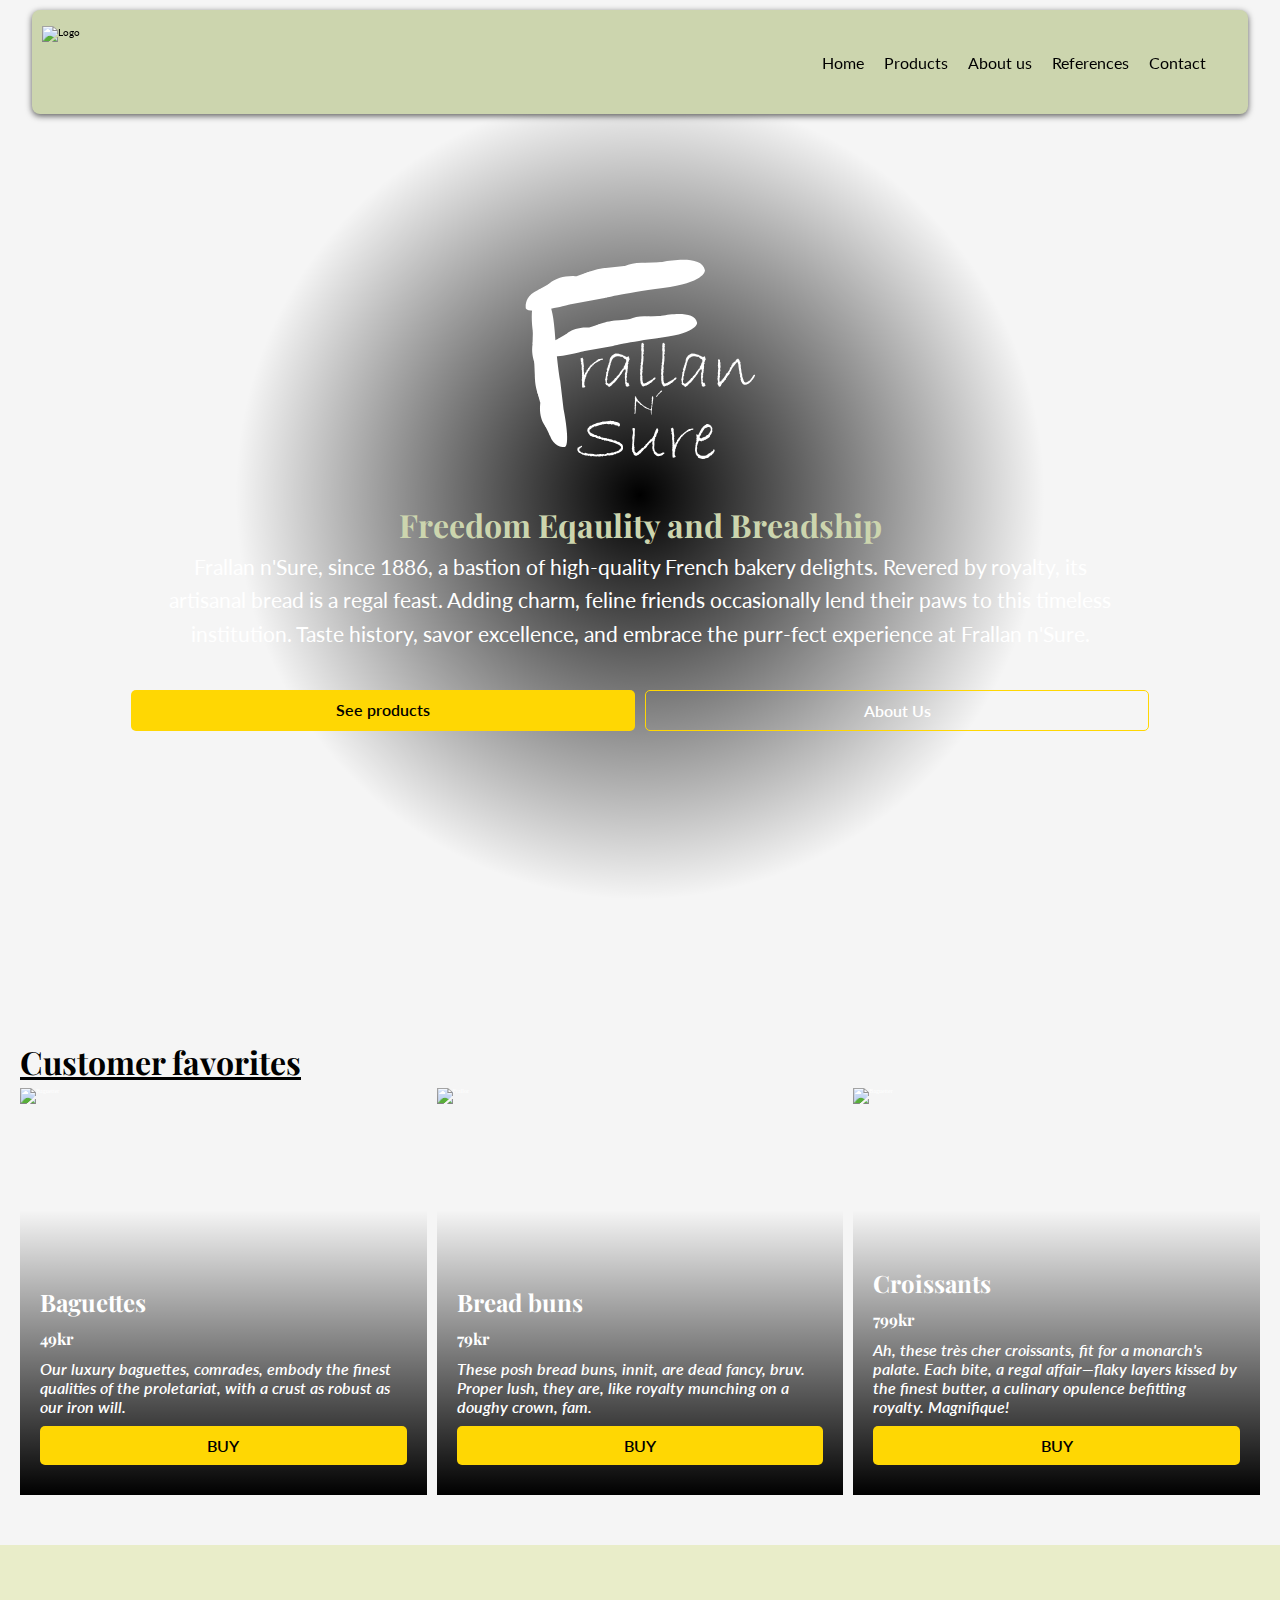
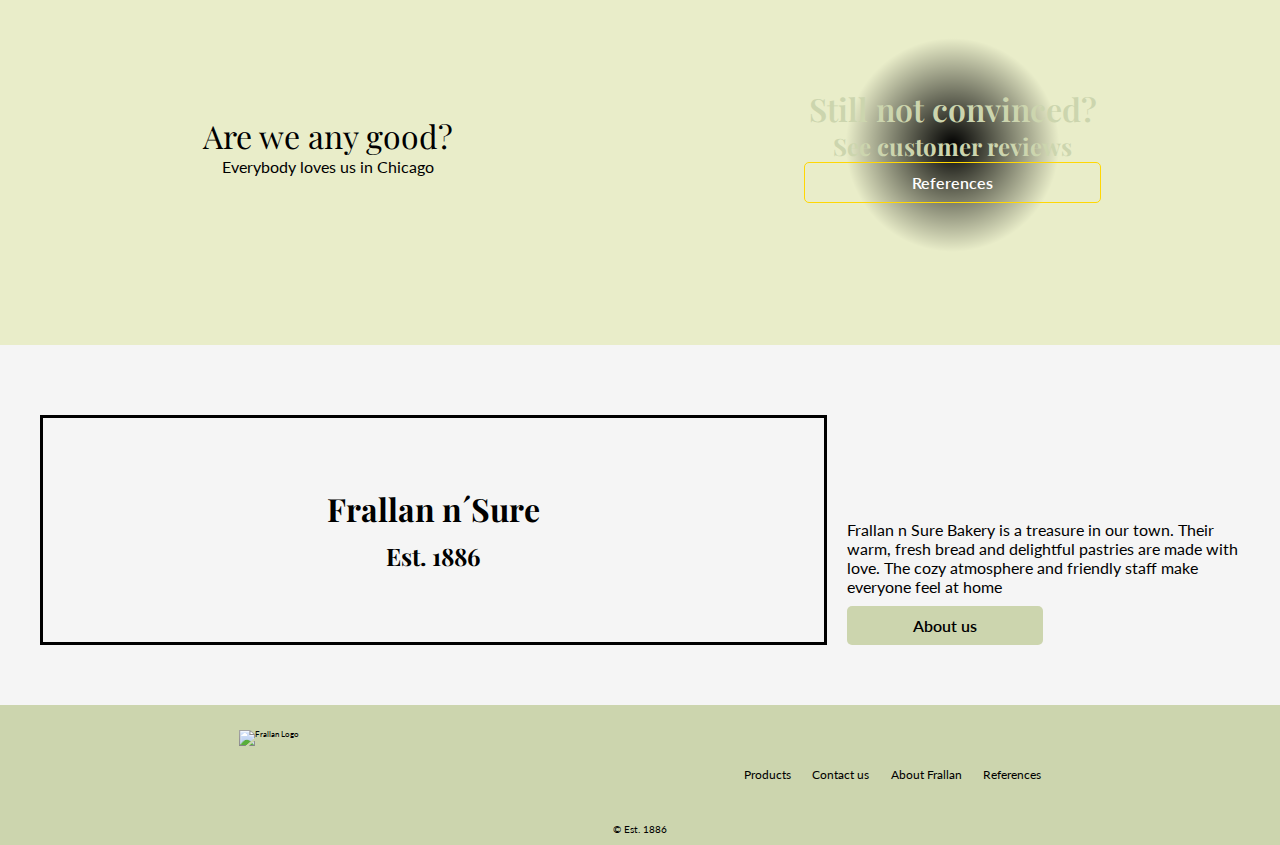
==== index.html @ b9e3a8b5 "test2" ====
<!DOCTYPE html>
<html lang="en">

<head>
  <meta charset="UTF-8" />
  <meta name="viewport" content="width=device-width, initial-scale=1.0" />
  <title>FrallanNSure</title>
  <link rel="stylesheet" href="style.css" />
  <link rel="preconnect" href="https://fonts.googleapis.com" />
  <link rel="preconnect" href="https://fonts.gstatic.com" crossorigin />
  <link
    href="https://fonts.googleapis.com/css2?family=Lato:ital,wght@0,400;1,100&family=Playfair+Display:wght@400;600;700&display=swap"
    rel="stylesheet" />
</head>

<body>
  <header>
    <nav class="navBar">
      <div class="navWrapper">
        <div class="brandLogo">
          <a href="index.html" class="brand">
            <img src="./images/LogoMaster.svg" alt="Logo" class="brandImage" />
          </a>
        </div>
        <div class="menuLogo">
          <i class="fa-solid fa-bars"> </i>
          <div class="navLinkContainer">
            <ul class="navList">
              <li class="navLink"><a href="index.html">Home</a></li>
              <li class="navLink"><a href="products.html">Products</a></li>
              <li class="navLink"><a href="about.html">About us</a></li>
              <li class="navLink">
                <a href="references.html">References</a>
              </li>
              <li class="navLink"><a href="contact.html">Contact</a></li>
            </ul>
          </div>
        </div>
      </div>
    </nav>
  </header>

  <main>
    <!-- Hero Stuffs -->
    <div class="mainWrapper">
      <div class="heroMain startHero">
        <svg class="heroLogo" id="Layer_2" xmlns="http://www.w3.org/2000/svg" viewBox="0 0 40.04 34.78">
          <g id="Layer_1-2">
            <g>
              <g>
                <g>
                  <path class="cls-1"
                    d="M6.94,32.7s-1.8,.27-2.6-1.95c-.11-.32-.21-.68-.27-1.11,0,0-1.75-1.2-1.43-4.41,.02-.2,.05-.41,.09-.63,0,0-1.63-2.97-.73-5.78,0,0-1.35-2.29-.44-5.02,0,0-1.46-7.32,1.38-7.62,0,0,1.75-.08,2.22,6.28s.95,8.61,.95,8.61l.59,5.01s1.26,6.15,.24,6.62Z" />
                  <path class="cls-1" d="M4.35,30.75s1.19-5.3,.74-6.7c0,0-1.84,3.08-1.53,5.06" />
                  <path class="cls-1" d="M2.66,25.03s1.2-1.19,1.82-6.33c0,0-2.53,3.05-2.34,4.43" />
                  <path class="cls-1" d="M1.74,21.03s1.1-1.35,2.17-7.6c0,0-1.42,1.83-2.3,4.51" />
                  <path class="cls-1" d="M1.31,14.84s1.95-2.03,1.38-5.95c0,0-1.22,2.94-1.32,3.74" />
                  <path class="cls-1" d="M4.07,29.64s-.52-1.02,.3-2.78" />
                  <path class="cls-1" d="M2.73,24.6s-.33-1.04,.57-2.95" />
                  <path class="cls-1" d="M2,18.82s.15-1.77,.47-2.14" />
                  <path class="cls-1" d="M1.56,13.79s.22-.73,.45-1.93" />
                </g>
                <g>
                  <path class="cls-1"
                    d="M.15,8.61s-.45-2.11,2.12-3.22c.37-.16,.79-.3,1.29-.4,0,0,1.3-2.16,5.12-2.01,.24,0,.49,.03,.76,.06,0,0,3.41-2.14,6.8-1.28,0,0,2.61-1.76,5.92-.88,0,0,8.57-2.25,9.13,1.09,0,0,.22,2.06-7.29,3.08s-10.14,1.75-10.14,1.75l-5.89,1.06S.79,9.78,.15,8.61Z" />
                  <path class="cls-1" d="M2.28,5.39s6.37,1.03,7.99,.4c0,0-3.79-1.95-6.11-1.45" />
                  <path class="cls-1" d="M8.94,2.98s1.5,1.34,7.63,1.7c0,0-3.8-2.77-5.42-2.46" />
                  <path class="cls-1" d="M13.61,1.6s1.68,1.2,9.16,2.03c0,0-2.27-1.55-5.51-2.4" />
                  <path class="cls-1" d="M20.92,.65s2.55,2.16,7.15,1.21c0,0-3.57-1.23-4.53-1.3" />
                  <path class="cls-1" d="M3.57,4.98s1.17-.69,3.31,.15" />https://github.com/FrallanBallan/Frallan.git
                  <path class="cls-1" d="M9.45,3.03s1.2-.47,3.54,.46" />
                  <path class="cls-1" d="M16.25,1.75s2.11,.05,2.57,.41" />
                  <path class="cls-1" d="M22.17,.87s.88,.21,2.32,.4" />
                </g>
                <g>
                  <path class="cls-1"
                    d="M3.83,16.65s-.37-1.77,1.78-2.7c.31-.13,.67-.25,1.09-.34,0,0,1.09-1.81,4.29-1.68,.2,0,.41,.02,.63,.05,0,0,2.85-1.8,5.7-1.07,0,0,2.19-1.48,4.96-.74,0,0,7.18-1.89,7.65,.91,0,0,.19,1.73-6.11,2.58s-8.5,1.47-8.5,1.47l-4.94,.89s-6.03,1.63-6.56,.64Z" />
                  <path class="cls-1" d="M5.61,13.95s5.34,.86,6.7,.33c0,0-3.17-1.64-5.12-1.22" />
                  <path class="cls-1" d="M11.19,11.93s1.26,1.12,6.4,1.42c0,0-3.18-2.33-4.55-2.06" />
                  <path class="cls-1" d="M15.11,10.78s1.41,1.01,7.68,1.7c0,0-1.91-1.3-4.62-2.01" />
                  <path class="cls-1" d="M21.23,9.98s2.13,1.81,6,1.01c0,0-2.99-1.03-3.79-1.09" />
                  <path class="cls-1" d="M6.7,13.61s.98-.58,2.78,.13" />
                  <path class="cls-1" d="M11.62,11.97s1.01-.39,2.96,.39" />
                  <path class="cls-1" d="M17.32,10.9s1.77,.04,2.15,.34" />
                  <path class="cls-1" d="M22.29,10.16s.73,.17,1.95,.33" />
                </g>
              </g>
              <g>
                <path class="cls-2"
                  d="M13.57,17.38l-.04,.15-.35,.05-.23,.17-.15,.02-.19,.12-.19,.09c-.09,.08-.17,.13-.23,.15v.06l-.18,.09-.12,.19h-.13l-.06,.19-.13,.09c-.05,.03-.1,.07-.13,.13l-.12,.22c-.09,.05-.14,.15-.16,.32l-.06-.02-.02,.08-.09,.06-.08,.21c-.09,.12-.13,.21-.13,.28l-.11,.05v.25s-.04,.07-.06,.13l.02,.04-.12,.05,.04,.09c-.01,.08-.07,.22-.18,.43l.06,.15-.12,.19c.02,.08,.02,.14,.02,.18l-.02,.19,.05,.21s.02,.04,.05,.07l.09,.09c-.05,.1-.1,.17-.15,.21l-.16-.06,.02,.11-.26-.05v-.16l-.04-.11,.04-.19-.04-.08,.02-.41-.02-.28c-.05-.02-.08-.04-.08-.07,0-.03,.03-.08,.08-.15v-.18c0-.09,0-.16-.01-.21l.05-.06-.05-.23,.04-.18-.04-.11,.04-.32-.06-.09,.04-.11-.07-.24,.02-.19c0-.05,0-.12-.02-.22l.04-.06-.07-.41-.09-.06,.09-.21c-.08-.11-.12-.25-.12-.4v-.16s-.06-.08-.07-.11c.05-.07,.15-.14,.3-.19l.09,.02c.02,.1,.06,.19,.13,.28l-.02,.3,.12,.91c0,.06-.02,.11-.07,.16l.06,.25-.04,.18,.04,.19-.02,.15,.09,.18-.05,.04,.04,.28,.09,.02,.04-.23s.05-.1,.14-.21c.1-.09,.15-.19,.15-.3v-.07l.08-.04s.02-.01,.03-.04,.02-.04,.04-.04h.04l.07-.23,.18-.12v-.07h.09l-.04-.13,.18-.08v-.15s.18-.02,.18-.02c.09-.07,.14-.15,.18-.23l.11-.02s.09-.1,.22-.22c.03,0,.05-.01,.06-.04l.19-.11,.05-.09,.11-.06c.21-.15,.35-.23,.42-.23h.05c.07,0,.13-.02,.17-.06l.11,.04c.05-.04,.1-.06,.13-.06,.14,.03,.22,.05,.23,.07Z" />
                <path class="cls-2"
                  d="M18.23,21.96l-.17,.08-.04,.11c-.07,.02-.13,.04-.18,.06l-.06-.04-.09,.04-.19-.23v-.26l-.09-.08,.02-.37-.07-.77,.05-.25-.08-.13,.11-.06-.07-.11,.02-.11,.06-.05v-.15s.05,0,.05,0v-.24l.02-.12s-.07-.04-.11-.11l-.19,.09c-.05,.1-.1,.16-.16,.19v.13s-.15,.06-.15,.06l-.02,.17-.08,.06v.09c-.08,.06-.13,.13-.17,.21l-.08,.05-.18,.32-.29,.29-.09,.16-.25,.26-.06,.14-.35,.24-.39,.46-.13,.04s-.1,.05-.18,.12h-.04c-.07,0-.12-.06-.16-.19-.3-.12-.46-.29-.47-.5l.09-.06c-.05-.15-.09-.31-.09-.47l-.06-.05,.04-.06s.03-.06,.04-.12,.02-.14,.04-.24l.08-.45s-.01-.04-.01-.08c0-.04,.01-.09,.04-.13-.02-.06-.02-.1-.02-.13,0-.03,0-.07,.02-.12h.05c.07-.1,.1-.18,.1-.24,0-.04-.01-.07-.04-.09s-.04-.04-.04-.05c0-.03,.02-.05,.06-.06-.06-.01-.09-.04-.09-.08s.04-.06,.12-.06v-.02c0-.09,.02-.17,.07-.24s.08-.12,.08-.15l-.08-.02,.16-.25v-.06c0-.17,.05-.31,.16-.43v-.22s.04-.04,.04-.04c-.03-.04-.04-.07-.04-.12,0-.02,.03-.04,.08-.04v-.19s.06-.03,.06-.06,0-.05-.01-.06c.02-.04,.08-.1,.16-.19s.14-.17,.17-.23h.04c.09,0,.13-.02,.13-.06,0-.02-.01-.04-.04-.06,.16,0,.24-.03,.25-.09l.22-.11,.62,.05v.05l.5,.11h.05c.07,0,.11,.03,.11,.1l.06-.02c.02,.07,.06,.11,.13,.11h.06s.11,.09,.11,.09l.25,.06v.11c.11-.07,.26-.14,.43-.19v.19h-.06l.12,.06-.02,.02,.09,.3-.11,.12-.05,.2c-.02,.07-.05,.15-.11,.25l.08,.15s-.03,.04-.07,.09-.06,.14-.06,.27c.02,.01,.04,.03,.04,.06l-.02,.1v.08s-.02,.13-.02,.13l.02,.11-.07,.08,.02,.26-.04,.04,.04,.05-.04,.04s.01,.02,.01,.05c0,.04-.01,.07-.04,.11l.04,.08-.06,.11s-.05,.08-.05,.17l.05,.15-.11,.15c.04,.08,.08,.13,.11,.16-.06,.08-.11,.24-.15,.46l.1,.02v.06s0,.04,0,.08c0,.06-.03,.14-.09,.24h.08l.04,.18,.24,.02,.08,.15s-.04,.03-.04,.04c0,.03,.04,.07,.12,.12h-.01s-.02,0-.02,.01c0,.02,.03,.06,.1,.11Zm-.62-4.31l-.07-.22-.19-.06-.33-.3c-.05-.03-.09-.05-.12-.05-.02,0-.05,0-.09,.02l-.06-.06h-.19l-.06-.08-.13,.05-.06-.05-.1,.03-.19-.03c-.09,0-.23,.04-.42,.13l.02,.05-.11,.04-.02,.05-.13,.02v.07c-.08,.05-.17,.17-.28,.38-.07,.24-.14,.45-.22,.62l.09,.05-.15,.13,.05,.09c-.07,.11-.11,.23-.11,.37v.06l-.09,.13v.21c-.06,.07-.1,.14-.11,.22l-.05,.05v.22l-.04,.06c0,.08-.02,.19-.05,.32l.06,.15c-.05,.02-.11,.07-.17,.15l.05,.09-.07,.09,.09,.24-.11,.15v.29s-.02,.13-.02,.13l.06,.04,.02,.08c.07,.03,.12,.07,.17,.13l.28-.06c.05-.12,.14-.18,.26-.19l-.02-.09c.12-.03,.18-.05,.19-.05s.01-.02,.03-.07,.05-.08,.11-.12h.02s.04-.02,.04-.05l.22-.25h-.05l.13-.12s.11-.08,.19-.11l.09-.23c.15-.06,.23-.15,.25-.25h.07l.12-.15-.02-.1,.11-.02s-.02-.05-.02-.06,.03-.06,.08-.13,.1-.14,.13-.19l.05,.02c.01-.09,.05-.17,.13-.22,.02-.06,.05-.11,.09-.15s.08-.06,.1-.06h.08v-.15s.04-.03,.04-.05c0-.02-.01-.05-.04-.07,.07-.12,.13-.19,.17-.22l.02-.13,.08-.06-.02-.11c.05-.07,.08-.15,.09-.22l.11-.11,.02-.32Z" />
                <path class="cls-2"
                  d="M22.62,20.6c.05,.04,.08,.07,.08,.11,0,.1-.03,.15-.08,.16-.09,.15-.19,.23-.29,.23,0,.04-.13,.17-.39,.4-.08,.02-.13,.04-.16,.07s-.08,.08-.16,.15c-.11,0-.18,.05-.22,.14l-.12,.04-.05-.02-.04,.1h-.04c-.06,0-.14,.02-.25,.07s-.18,.07-.21,.08l-.12,.05h-.08l-.07-.11-.11-.09c-.05-.12-.11-.23-.18-.32l-.04-.29v-.14s-.05-.08-.05-.08v-.35s0-.3,0-.3v-.15s.05-.07,.05-.09c0-.05-.03-.13-.08-.22,.03-.33,.05-.52,.05-.55,0-.07-.03-.14-.09-.22l.09-.05,.04-.46-.02-.19,.09-.22-.06-.24c.07-.09,.1-.19,.1-.31v-.4l.04-.09v-.59s.02-.58,.02-.58c-.05-.14-.07-.29-.06-.45l.04-.36-.04-.13,.06-.54s.09-.04,.14-.06,.08-.04,.09-.04c0,0,.02,0,.05,.02l.06,.19,.12,.11-.09,.12v.05s.01,.1,.04,.15c0,.13-.04,.2-.09,.2l.04,.06c.01,.25,.03,.41,.06,.5l-.1,.31,.08,.11c-.09,.16-.13,.31-.13,.46,0,.08,.04,.13,.11,.15l-.08,.23c.03,.07,.05,.12,.05,.14,0,.04-.02,.09-.05,.16l.02,.14-.06,.39v.18c0,.05-.04,.18-.11,.38l.06,.25-.04,.46-.06,.05,.08,.15-.05,.23-.05,.36,.05,.09-.05,.04c.05,.06,.08,.16,.08,.29,0,.02-.02,.07-.05,.14l.05,.13-.03,.18,.05,.13-.02,.1,.13,.39,.15,.06c.14-.07,.23-.11,.28-.11h.07s.16-.13,.16-.13c.02-.02,.07-.04,.15-.06,.04-.07,.11-.11,.21-.12l.06-.06h.09s.02-.05,.02-.05l.12-.04,.11-.08,.12-.04s.05-.04,.11-.11,.13-.12,.18-.15c0-.04,.03-.06,.08-.09,.01,.02,.03,.02,.05,.02,.03,0,.07-.02,.12-.06Z" />
                <path class="cls-2"
                  d="M26.27,20.6c.05,.04,.08,.07,.08,.11,0,.1-.03,.15-.08,.16-.09,.15-.19,.23-.29,.23,0,.04-.13,.17-.39,.4-.08,.02-.13,.04-.16,.07s-.08,.08-.16,.15c-.11,0-.18,.05-.22,.14l-.12,.04-.05-.02-.04,.1h-.04c-.06,0-.14,.02-.25,.07s-.18,.07-.21,.08l-.12,.05h-.08l-.07-.11-.11-.09c-.05-.12-.11-.23-.18-.32l-.04-.29v-.14s-.05-.08-.05-.08v-.35s0-.3,0-.3v-.15s.05-.07,.05-.09c0-.05-.03-.13-.08-.22,.03-.33,.05-.52,.05-.55,0-.07-.03-.14-.09-.22l.09-.05,.04-.46-.02-.19,.09-.22-.06-.24c.07-.09,.1-.19,.1-.31v-.4l.04-.09v-.59s.02-.58,.02-.58c-.05-.14-.07-.29-.06-.45l.04-.36-.04-.13,.06-.54s.09-.04,.14-.06,.08-.04,.09-.04c0,0,.02,0,.05,.02l.06,.19,.12,.11-.09,.12v.05s.01,.1,.04,.15c0,.13-.04,.2-.09,.2l.04,.06c.01,.25,.03,.41,.06,.5l-.1,.31,.08,.11c-.09,.16-.13,.31-.13,.46,0,.08,.04,.13,.11,.15l-.08,.23c.03,.07,.05,.12,.05,.14,0,.04-.02,.09-.05,.16l.02,.14-.06,.39v.18c0,.05-.04,.18-.11,.38l.06,.25-.04,.46-.06,.05,.08,.15-.05,.23-.05,.36,.05,.09-.05,.04c.05,.06,.08,.16,.08,.29,0,.02-.02,.07-.05,.14l.05,.13-.03,.18,.05,.13-.02,.1,.13,.39,.15,.06c.14-.07,.23-.11,.28-.11h.07s.16-.13,.16-.13c.02-.02,.07-.04,.15-.06,.04-.07,.11-.11,.21-.12l.06-.06h.09s.02-.05,.02-.05l.12-.04,.11-.08,.12-.04s.05-.04,.11-.11,.13-.12,.18-.15c0-.04,.03-.06,.08-.09,.01,.02,.03,.02,.05,.02,.03,0,.07-.02,.12-.06Z" />
                <path class="cls-2"
                  d="M31.47,21.96l-.17,.08-.04,.11c-.07,.02-.13,.04-.18,.06l-.06-.04-.09,.04-.19-.23v-.26l-.09-.08,.02-.37-.07-.77,.05-.25-.08-.13,.11-.06-.07-.11,.02-.11,.06-.05v-.15s.05,0,.05,0v-.24l.02-.12s-.07-.04-.11-.11l-.19,.09c-.05,.1-.1,.16-.16,.19v.13s-.15,.06-.15,.06l-.02,.17-.08,.06v.09c-.08,.06-.13,.13-.17,.21l-.08,.05-.18,.32-.29,.29-.09,.16-.25,.26-.06,.14-.35,.24-.39,.46-.13,.04s-.1,.05-.18,.12h-.04c-.07,0-.12-.06-.16-.19-.3-.12-.46-.29-.47-.5l.09-.06c-.05-.15-.09-.31-.09-.47l-.06-.05,.04-.06s.03-.06,.04-.12,.02-.14,.04-.24l.08-.45s-.01-.04-.01-.08c0-.04,.01-.09,.04-.13-.02-.06-.02-.1-.02-.13,0-.03,0-.07,.02-.12h.05c.07-.1,.1-.18,.1-.24,0-.04-.01-.07-.04-.09s-.04-.04-.04-.05c0-.03,.02-.05,.06-.06-.06-.01-.09-.04-.09-.08s.04-.06,.12-.06v-.02c0-.09,.02-.17,.07-.24s.08-.12,.08-.15l-.08-.02,.16-.25v-.06c0-.17,.05-.31,.16-.43v-.22s.04-.04,.04-.04c-.03-.04-.04-.07-.04-.12,0-.02,.03-.04,.08-.04v-.19s.06-.03,.06-.06,0-.05-.01-.06c.02-.04,.08-.1,.16-.19s.14-.17,.17-.23h.04c.09,0,.13-.02,.13-.06,0-.02-.01-.04-.04-.06,.16,0,.24-.03,.25-.09l.22-.11,.62,.05v.05l.5,.11h.05c.07,0,.11,.03,.11,.1l.06-.02c.02,.07,.06,.11,.13,.11h.06s.11,.09,.11,.09l.25,.06v.11c.11-.07,.26-.14,.43-.19v.19h-.06l.12,.06-.02,.02,.09,.3-.11,.12-.05,.2c-.02,.07-.05,.15-.11,.25l.08,.15s-.03,.04-.07,.09-.06,.14-.06,.27c.02,.01,.04,.03,.04,.06l-.02,.1v.08s-.02,.13-.02,.13l.02,.11-.07,.08,.02,.26-.04,.04,.04,.05-.04,.04s.01,.02,.01,.05c0,.04-.01,.07-.04,.11l.04,.08-.06,.11s-.05,.08-.05,.17l.05,.15-.11,.15c.04,.08,.08,.13,.11,.16-.06,.08-.11,.24-.15,.46l.1,.02v.06s0,.04,0,.08c0,.06-.03,.14-.09,.24h.08l.04,.18,.24,.02,.08,.15s-.04,.03-.04,.04c0,.03,.04,.07,.12,.12h-.01s-.02,0-.02,.01c0,.02,.03,.06,.1,.11Zm-.62-4.31l-.07-.22-.19-.06-.33-.3c-.05-.03-.09-.05-.12-.05-.02,0-.05,0-.09,.02l-.06-.06h-.19l-.06-.08-.13,.05-.06-.05-.1,.03-.19-.03c-.09,0-.23,.04-.42,.13l.02,.05-.11,.04-.02,.05-.13,.02v.07c-.08,.05-.17,.17-.28,.38-.07,.24-.14,.45-.22,.62l.09,.05-.15,.13,.05,.09c-.07,.11-.11,.23-.11,.37v.06l-.09,.13v.21c-.06,.07-.1,.14-.11,.22l-.05,.05v.22l-.04,.06c0,.08-.02,.19-.05,.32l.06,.15c-.05,.02-.11,.07-.17,.15l.05,.09-.07,.09,.09,.24-.11,.15v.29s-.02,.13-.02,.13l.06,.04,.02,.08c.07,.03,.12,.07,.17,.13l.28-.06c.05-.12,.14-.18,.26-.19l-.02-.09c.12-.03,.18-.05,.19-.05s.01-.02,.03-.07,.05-.08,.11-.12h.02s.04-.02,.04-.05l.22-.25h-.05l.13-.12s.11-.08,.19-.11l.09-.23c.15-.06,.23-.15,.25-.25h.07l.12-.15-.02-.1,.11-.02s-.02-.05-.02-.06,.03-.06,.08-.13,.1-.14,.13-.19l.05,.02c.01-.09,.05-.17,.13-.22,.02-.06,.05-.11,.09-.15s.08-.06,.1-.06h.08v-.15s.04-.03,.04-.05c0-.02-.01-.05-.04-.07,.07-.12,.13-.19,.17-.22l.02-.13,.08-.06-.02-.11c.05-.07,.08-.15,.09-.22l.11-.11,.02-.32Z" />
                <path class="cls-2"
                  d="M40.04,20.25c.02,.06-.03,.12-.15,.19l.02,.04s-.05,.12-.16,.25-.16,.22-.16,.29l-.13,.04c0,.16-.08,.26-.22,.29-.01,.05-.03,.07-.06,.07h-.02c-.01,.07-.06,.1-.13,.1l-.07,.14-.17,.04-.14,.09s-.04,.02-.08,.03l-.26,.05h-.09s-.09,0-.09,0l-.04-.05h-.11s-.13-.18-.13-.18h-.06s-.05-.07-.05-.13c-.13-.14-.19-.25-.19-.33v-.09l-.08-.16v-.07l.06-.04-.05-.17-.09-.22,.02-.32-.12-.19v-.3c-.11-.58-.17-.94-.17-1.07v-.05c-.02-.06-.02-.11-.02-.13,0-.03,0-.05,.01-.07-.09-.14-.14-.25-.14-.33l-.06-.05-.25,.26-.12,.17-.42,.5-.16,.3c-.06,.13-.11,.22-.14,.28s-.11,.15-.23,.27l.04,.11-.08,.23h-.09v.12h-.06l-.23,.28c0,.13-.06,.21-.15,.23-.04,.05-.07,.12-.09,.22s-.07,.15-.13,.15l-.05,.05c-.07,.13-.14,.23-.21,.3s-.16,.15-.27,.23c-.03,.13-.08,.21-.15,.24v.06c-.02,.05-.04,.11-.07,.16s-.13,.09-.29,.13c-.06,0-.1-.07-.13-.2s-.08-.2-.14-.23l-.04-.08,.09-.15v-.15s.05-.06,.05-.06l-.06-.11v-.15s-.08-.26-.08-.26l.08-.16-.05-.16c.05-.11,.08-.27,.08-.49v-.06s-.02-.07-.07-.14c.06-.05,.09-.1,.09-.15l-.02-.19,.07-.46-.05-.09v-.19s-.05-.11-.05-.11l.05-.38-.02-.13,.04-.22-.04-.31,.08-.16c.14,.04,.22,.07,.24,.09s.02,.05,.03,.11,0,.15,0,.27l.1,.16-.04,.23,.05,.49-.08,.26,.04,.31v.15l-.11,.18,.08,.25s-.05,.14-.09,.33l.06,.14c-.07,.21-.1,.37-.09,.47v.43s.05,.06,.05,.06l.15-.07h.12l.06-.26c.09-.03,.14-.07,.16-.13,.01-.09,.07-.14,.18-.14,.01-.09,.04-.15,.08-.18,.03,0,.07-.06,.11-.17,.08-.08,.15-.17,.19-.25v-.16h.01s.07-.03,.11-.08,.09-.08,.16-.08c.03-.1,.06-.17,.11-.22l.17-.21,.15-.33c-.02-.06-.02-.1-.02-.12,0-.02,.01-.04,.04-.04,.16-.11,.24-.21,.24-.31v-.15c.12-.05,.18-.09,.18-.13,0-.02,0-.04-.02-.07s-.02-.05-.02-.06c0-.04,.02-.06,.05-.06,.03,0,.06,.01,.09,.04,.06-.21,.15-.32,.27-.32,.02,0,.06,0,.11,.02,0-.11,.04-.21,.11-.28,.02-.05,.11-.11,.28-.18l.06-.09h.05c.07,.09,.12,.15,.17,.17l.02,.08,.06,.02,.02,.23,.16,.09-.05,.21,.09,.38v.35l.08,.41,.04,.43,.12,.4,.02,.4s.02,.05,.06,.11,.06,.16,.08,.27l.05,.04v.18l.11,.12-.02,.09,.08,.05v.06c.07,.05,.14,.07,.19,.07,.07,0,.13-.02,.18-.05,.03,.02,.05,.02,.06,.02,.04,0,.07-.03,.11-.09,.11-.01,.17-.04,.17-.09v-.03s.09-.07,.24-.12c.04-.05,.08-.09,.12-.12v-.03s.01-.04,.03-.07,.06-.06,.11-.11,.09-.09,.11-.13l.06-.13c.05-.07,.13-.18,.23-.34l.16-.08h.11l.04,.17Z" />
                <path class="cls-2"
                  d="M22.32,24.36l-.07,.12v.09s.04-.01,.04-.01c0,.03-.01,.07-.04,.13l-.03,.08v.3l-.06,.13v.09s-.04,.27-.04,.27l.02,.07-.05,.21v.09s-.03,.15-.03,.15l.04,.15-.09,.15,.02,.08-.05,.1,.03,.06,.02,.27,.04,.09s-.05,.04-.06,.07h-.05s-.03-.3-.03-.3h-.04s0-.08,0-.12,0-.07,0-.1v-.11s0-.07-.02-.09l-.04-.07-.11-.02-.06-.08-.03,.04-.05-.07-.09,.03-.11-.09h-.06s-.12-.01-.12-.01l-.07-.07h-.04s-.36-.22-.36-.22l-.04-.05-.12-.05-.08-.1-.07-.04-.09-.09-.26-.11-.19-.24h-.08s-.04-.07-.04-.07c-.05-.02-.12-.08-.19-.16h.03s-.07-.08-.09-.13h-.04s-.01-.01-.01-.01c-.04,0-.07,.01-.08,.04s-.03,.08-.04,.17l-.05,.3,.05,.18-.08,.3c.02,.12,.03,.19,.03,.2v.02s-.01,.09-.04,.11-.04,.05-.04,.06c0,0,.02,.02,.07,.04l-.03,.12v.15l-.03,.16,.03,.06-.03,.04c0,.12-.03,.21-.08,.27h-.04s-.07-.04-.07-.11v-.02l.07-.23-.03-.09,.04-.12-.04-.05,.05-.09-.07-.09s.01-.08,.01-.11c0-.03,0-.07-.01-.13h.03s.02-.05,.02-.05l-.05-.09,.05-.13-.03-.17,.04-.19-.03-.13,.04-.28v-.22s.02-.2,.02-.2l-.03-.06v-.28s.07-.02,.07-.02c-.05-.05-.08-.09-.08-.13,0-.02,.01-.04,.03-.06l.11,.02,.03-.04s.05,.06,.05,.09c0,.02-.01,.05-.03,.08h.08v.13s.08,.06,.08,.06v.09s.11,.06,.11,.06l.03,.12s.03,.08,.06,.1l.19,.14h0s.02,.08,.06,.12l.13,.09,.15,.17,.46,.38h.05s.07,.07,.08,.09,.02,.04,.03,.05l.19,.06,.15,.12,.09,.03,.17,.09,.16,.05c.1,.1,.18,.15,.25,.15l.09-.02h.02v-.16s.09-.18,.09-.18l-.04-.04,.02-.27,.07-.1v-.07s-.03-.06-.07-.12l.07-.23-.03-.21,.06-.42-.07-.07,.08-.24-.03-.03,.04-.05v-.04s.08-.04,.08-.04l.02,.04,.08-.02s-.02,.08-.02,.11c0,.04,0,.07,.03,.1s.03,.05,.03,.06l-.04,.11,.07,.13Z" />
                <path class="cls-2"
                  d="M23.71,22.85h.03c.08,.03,.12,.05,.11,.08l-.04,.16c-.08,0-.13,.03-.15,.08h-.02s-.21,.2-.21,.2h-.03s-.08,.1-.08,.1h-.05s0,.07,0,.07l-.08,.03v.05l-.05,.02c-.04,.08-.07,.13-.08,.15l-.05,.02v.05s-.07,.05-.14,.12l-.09-.08,.06-.05,.03-.11,.12-.06,.07-.14h.05s.03-.12,.03-.12l.02,.02v-.03h.03s.03-.06,.03-.06c.19-.17,.28-.28,.28-.32h0s.03-.05,.05-.05l.08-.09h.07Z" />
                <path class="cls-2"
                  d="M16.37,31.76l.09,.15,.41,.32c.12,.1,.18,.29,.18,.55v.18c.01,.06-.04,.16-.13,.3s-.22,.23-.36,.29c-.02,.05-.07,.08-.15,.08h-.04c-.11,.11-.25,.16-.42,.16-.05,.07-.12,.12-.21,.17l-.25-.02-.22,.19-.1-.06-.15,.05c-.17,0-.26,.02-.28,.05l-.38-.04c-.16,.07-.28,.11-.36,.11l-.33-.02-.23,.11-.13-.02s-.05-.04-.07-.04c-.04,0-.07,.02-.1,.06h-.38l-.11-.07-.08,.07-.57-.02-.28-.05c-.08,.04-.15,.06-.19,.06-.09,0-.2-.05-.34-.15l-.2,.08-.06-.07h-.13c-.15,0-.29-.02-.42-.07s-.22-.07-.25-.07c-.02,0-.04,0-.07,.02l-.42-.3-.26-.07c-.18-.23-.28-.41-.28-.55,0-.05,.03-.16,.08-.34h.09c.07,.01,.12-.04,.14-.13l.18-.02-.08-.04h.13c.07-.09,.12-.13,.15-.13,.09,0,.13,.07,.13,.22-.11,.02-.2,.08-.28,.16,0,.03-.03,.07-.09,.1s-.11,.07-.13,.09l.04,.07v.21c.13,.07,.25,.18,.36,.32l.15,.02s.12,.05,.23,.12l.22-.02-.02-.07,.32,.02-.07,.05,.26,.05,.04,.06h.56v.04c.05-.04,.11-.06,.16-.06,.03,0,.07,0,.11,.03s.13,.03,.26,.04l.02,.07h.16s.18,.01,.18,.01l.12,.05-.05-.05c.11-.05,.2-.07,.27-.07,.04,0,.08,.02,.12,.06,.07-.05,.15-.07,.25-.07,.09,0,.18,.02,.29,.05,.05-.04,.11-.06,.17-.06,.06,0,.12,.02,.18,.06l.43-.12,.09-.12,.37,.05,.3-.07h-.05s.15-.04,.41-.05c.02-.03,.04-.04,.06-.04h.08s.3-.12,.3-.12l.06,.02v-.06h.21v-.02c0-.07,.06-.11,.19-.11h.09l.05-.05-.04-.05c.06-.07,.11-.1,.14-.1,.09,0,.13-.03,.13-.09,.1-.15,.15-.26,.15-.31,0-.19-.31-.41-.92-.66l-.53-.22c-.14,0-.33-.05-.58-.14-.11-.09-.24-.13-.4-.13-.1,0-.18,0-.23,.02l-.07-.09-.17,.07-.13-.15-.19,.05-.34-.17h-.22l-.14-.11h-.19l-.08-.12-.02,.06h-.13l-.17-.2c-.38,0-.63-.07-.74-.21l-.13,.04-.08-.19-.19-.21c-.11-.25-.19-.41-.24-.48l.05-.36,.19-.25c.07-.03,.13-.1,.16-.22,.12-.08,.21-.12,.28-.13,.02,.03,.04,.05,.07,.05l.12-.17,.05,.08,.02-.08,.44-.15-.13-.03h.12c.14,.01,.22-.03,.25-.12,.18,0,.39-.03,.62-.08l-.06-.05s.05-.02,.11-.02c.06,0,.1,0,.12,.02l-.04-.04h.1c.08,.01,.13-.02,.15-.09h.21s.04,0,.04,0v.05c.05-.04,.11-.06,.16-.06h.07l.71-.07,.04,.07v-.08l.16-.1c.04,.08,.12,.12,.24,.12h.06c.19,0,.32,.02,.39,.06h-.09c.15,.01,.37,.06,.66,.15s.43,.24,.43,.45c0,.15-.1,.24-.3,.28l-.05-.11-.39-.13h-.17l-.13-.16-.25,.04-.08-.08-.11,.13-.17-.13-.36,.05-.4-.11-.11,.06c-.25,.01-.4,.04-.45,.07-.02,0-.04-.01-.09-.01-.06,0-.11,.03-.16,.09l-.28,.02-.74,.28-.19-.05-.28,.22h-.16l-.12,.17-.3,.22s-.05,.03-.05,.05h0c.04,.14,.06,.25,.07,.33l.12,.06,.06,.12,.18,.05,.13,.09s.15,.08,.33,.15l.02,.06h.28l.36,.24,.15-.05c.09,.03,.18,.07,.28,.14s.17,.1,.21,.1c.04,0,.08-.02,.13-.05v.08l.41,.04,.12,.08v-.04h.08l.18,.12c.21,0,.36,.02,.44,.07,.05,0,.11-.01,.18-.01,.1,0,.19,.04,.27,.11s.13,.11,.17,.11h.02l.13-.04,.09,.04h.16l.33,.24,.32,.05Z" />
                <path class="cls-2"
                  d="M23.94,33.66c.05,0,.12-.01,.19-.01,.09,0,.13,.03,.13,.09,0,.05-.04,.12-.13,.18l-.09,.05-.06,.06s-.08,.06-.21,.13l-.19,.06s-.18,.07-.39,.07c-.02,0-.08-.02-.18-.05s-.16-.06-.19-.08l-.39-.35-.09-.37-.12-.11v-.06c0-.12-.03-.22-.08-.31v-.29c.04-.14,.06-.22,.06-.25,0-.09-.02-.18-.07-.26l.04-.54-.13,.07-.08,.13-.11,.08s-.08,.07-.12,.14h-.11c-.09,.09-.13,.17-.13,.25-.12,.05-.19,.12-.22,.21s-.09,.18-.18,.28-.16,.15-.21,.17-.08,.04-.11,.07l-.35,.42h-.04l-.28,.33-.22,.12-.1,.15c-.14,.04-.3,.11-.49,.21l-.18-.12s-.05,.01-.08,.01c-.05,0-.07-.02-.07-.06,0-.03,0-.05,.01-.07l-.12-.07s.01-.08,.04-.12l-.16-.15,.09-.12h-.13l-.09-.23,.09-.07-.11-.16c0-.2,.01-.3,.04-.31v-.21c0-.07,.03-.15,.07-.25l-.1-.07c.07-.09,.1-.17,.1-.23,0-.05-.02-.11-.06-.19,.05-.02,.07-.09,.07-.19,0-.04,0-.09-.01-.16l-.05-.4,.14-.84c0-.14-.03-.3-.06-.46l-.05-.21c0-.12,.07-.19,.21-.19l.18,.05,.09,.11-.05,.25-.02,.6,.02,.38-.08,.19,.05,.12-.05,.18v.16s-.04,.04-.03,.07,.02,.06,.02,.08c0,.05-.02,.09-.05,.13l.08,.11-.12,.15,.07,.11-.04,.16,.04,.19v.23l.07,.08-.06,.29s.02,.11,.07,.18l-.04,.13,.06,.17c.07,.04,.15,.12,.25,.23,.09-.01,.16-.05,.23-.12s.15-.13,.25-.21c0,0-.02-.01-.05-.01,.13-.06,.19-.12,.19-.19,.09-.01,.15-.03,.19-.05l.02-.15,.12-.05c.09-.11,.22-.19,.4-.23v-.12s.23-.18,.23-.18c.02-.15,.1-.23,.25-.24l.05-.16,.11-.05,.16-.23h.07v-.07l.11-.06,.07-.17c.1-.05,.19-.1,.29-.13l.05-.13,.09-.04v-.08h.05c.02-.2,.09-.3,.21-.3l-.04-.04,.22-.66h.05v-.16h.01s.1-.14,.21-.43l.21-.02-.02,.05,.12,.23-.1,.45-.18,.26-.12,.45-.15,.11v.26l-.09,.17,.02,.19-.08,.08,.02,.53-.05,.65,.04,.07v.09s.02,0,.02,0v.18c.13,.19,.19,.31,.19,.36l.17,.04,.04,.11c.11,.05,.21,.09,.29,.13h.16s.13,.02,.13,.02l.19-.08c.06-.02,.14-.08,.25-.16Z" />
                <path class="cls-2"
                  d="M29.29,29.54l-.04,.15-.35,.05-.23,.17-.15,.02-.19,.12-.19,.09c-.09,.08-.17,.13-.23,.15v.06l-.18,.09-.12,.19h-.13l-.06,.19-.13,.09c-.05,.03-.1,.07-.13,.13l-.12,.22c-.09,.05-.14,.15-.16,.32l-.06-.02-.02,.08-.09,.06-.08,.21c-.09,.12-.13,.21-.13,.28l-.11,.05v.25s-.04,.07-.06,.13l.02,.04-.12,.05,.04,.09c-.01,.08-.07,.22-.18,.43l.06,.15-.12,.19c.02,.08,.02,.14,.02,.18l-.02,.19,.05,.21s.02,.04,.05,.07l.09,.09c-.05,.1-.1,.17-.15,.21l-.16-.06,.02,.11-.26-.05v-.16l-.04-.11,.04-.19-.04-.08,.02-.41-.02-.28c-.05-.02-.08-.04-.08-.07,0-.03,.03-.08,.08-.15v-.18c0-.09,0-.16-.01-.21l.05-.06-.05-.23,.04-.18-.04-.11,.04-.32-.06-.09,.04-.11-.07-.24,.02-.19c0-.05,0-.12-.02-.22l.04-.06-.07-.41-.09-.06,.09-.21c-.08-.11-.12-.25-.12-.4v-.16s-.06-.08-.07-.11c.05-.07,.15-.14,.3-.19l.09,.02c.02,.1,.06,.19,.13,.28l-.02,.3,.12,.91c0,.06-.02,.11-.07,.16l.06,.25-.04,.18,.04,.19-.02,.15,.09,.18-.05,.04,.04,.28,.09,.02,.04-.23s.05-.1,.14-.21c.1-.09,.15-.19,.15-.3v-.07l.08-.04s.02-.01,.03-.04,.02-.04,.04-.04h.04l.07-.23,.18-.12v-.07h.09l-.04-.13,.18-.08v-.15s.18-.02,.18-.02c.09-.07,.14-.15,.18-.23l.11-.02s.09-.1,.22-.22c.03,0,.05-.01,.06-.04l.19-.11,.05-.09,.11-.06c.21-.15,.35-.23,.42-.23h.05c.07,0,.13-.02,.17-.06l.11,.04c.05-.04,.1-.06,.13-.06,.14,.03,.22,.05,.23,.07Z" />
                <path class="cls-2"
                  d="M32.9,33.15c.06,.09,.09,.16,.09,.2,0,.03-.04,.1-.11,.2s-.13,.21-.17,.32h-.09s-.13,.26-.13,.26l-.15,.02-.32,.22-.06,.13h-.1s-.11,.11-.11,.11h-.17l-.04,.06h-.08c-.09-.01-.16,.03-.23,.11l-.08-.06c-.08,.04-.15,.06-.2,.06-.09,0-.16-.02-.22-.06-.04,0-.09,.01-.16,.01l-.07-.06c-.21-.01-.36-.07-.43-.18v-.15l-.19-.11-.05-.12s-.06-.09-.13-.15v-.09l-.13-.57,.02-.4,.05-.23v-.25l.06-.22-.02-.16s.07-.08,.08-.13,.04-.11,.07-.18c-.02-.07-.03-.17-.05-.3l.11-.09-.11-.12c.05-.09,.08-.15,.08-.17l-.06-.36c0-.09,.01-.17,.04-.25,.05,.07,.1,.11,.16,.11,.03,0,.11-.02,.23-.05,0-.02-.01-.05-.01-.08,0-.05,.03-.1,.09-.15,.06-.2,.15-.38,.26-.55,.07-.06,.11-.14,.11-.24h.06l.06-.12,.07-.03c.02-.05,.06-.11,.12-.18,.09-.03,.2-.12,.32-.28,.02,0,.05,.01,.1,.01,.01,0,.04-.04,.09-.13,.14-.05,.21-.07,.22-.07,.04,0,.07,.02,.11,.07l.11-.02,.06,.05h.07c.04,.13,.12,.19,.24,.19h.04c.01,.05,.04,.1,.08,.12l-.05,.02c.14,.07,.21,.22,.21,.46l-.04,.13,.04,.33-.06,.05-.13,.36-.24,.3v.17c-.3,.23-.53,.39-.71,.48-.02,.05-.04,.07-.08,.07-.02,0-.05,0-.09-.02l-.26,.18h-.16l-.23,.11-.1-.06s-.11-.03-.25-.05c-.12,.11-.18,.26-.18,.44l-.08,.1c-.02,.15-.04,.25-.06,.31l-.06,.04,.06,.43-.06,.06v.13s0,.16,0,.16c0,.03,0,.1,.03,.22s.05,.19,.09,.21c-.02,.05,.02,.12,.11,.2s.2,.13,.31,.16v.07l.31,.05,.45,.02,.3-.04c.12-.09,.21-.14,.26-.16l.09-.14h.11v-.06c.18-.06,.28-.1,.3-.12s.03-.04,.03-.06c.02-.05,.06-.07,.11-.07l.04-.08c.18-.03,.29-.14,.33-.35,.04-.03,.09-.05,.14-.05Zm-.98-2.74s.08-.05,.16-.15l.04-.14c.1-.16,.15-.27,.17-.31s.02-.1,.02-.17-.03-.18-.08-.35l-.24-.08c-.06,.02-.1,.02-.12,.02l-.07-.02c-.06,0-.1,.04-.12,.11-.07,0-.18,.03-.32,.09l-.04,.08s-.03-.01-.05-.01c-.01,0-.02,0-.03,0s-.02,0-.03,.02-.02,.02-.02,.03-.01,.02-.02,.04-.01,.03-.02,.05l-.02,.05s-.03,.05-.07,.1l-.09,.11-.17,.32-.09,.08s-.05,.07-.06,.15-.12,.27-.32,.56l.08,.05,.04,.1,.2,.06c.11-.08,.23-.13,.36-.16l.04-.07s.07,.02,.09,.02c.04,0,.08-.02,.11-.07l.14-.02,.09-.15h.08l.06-.13c.11,0,.21-.05,.3-.15v-.06Z" />
              </g>
            </g>
          </g>
        </svg>

        <h1>Frallan n´ Sure</h1>
        <div class="tagLine">
          <h2>Freedom Eqaulity and Breadship</h2>
          <p>
            Frallan n'Sure, since 1886, a bastion of high-quality French
            bakery delights. Revered by royalty, its artisanal bread is a
            regal feast. Adding charm, feline friends occasionally lend their
            paws to this timeless institution. Taste history, savor
            excellence, and embrace the purr-fect experience at Frallan
            n'Sure.
          </p>
        </div>
        <div class="heroBtns">
          <a href="products.html" class="btn accent">See products </a>

          <a href="about.html" class="btn outline">About Us</a>
        </div>
      </div>
    </div>
    <!-- Topprodukter Start -->
    <section>
      <div class="section">
        <h2 class="topProd">Customer favorites</h2>
        <div class="cardWrapper">
          <div class="card">
            <div class="cardContent">
              <h3>Baguettes</h3>
              <h4>49kr</h4>
              <p>
                Our luxury baguettes, comrades, embody the finest qualities of
                the proletariat, with a crust as robust as our iron will.
              </p>
              <!-- <button class="btn accent">BUY</button> -->
              <a href="https://www.youtube.com/watch?v=dQw4w9WgXcQ" class="btn accent" role="button"
                target="_blank">BUY</a>
            </div>
            <div class="gradient"></div>
            <img
              src="https://images.unsplash.com/photo-1554475659-9fd915c8f156?auto=format&fit=crop&q=80&ixlib=rb-4.0.3&ixid=M3wxMjA3fDB8MHxwaG90by1wYWdlfHx8fGVufDB8fHx8fA%3D%3D&w=2715"
              alt="Baguetter" class="cardImage" />
          </div>
          <div class="card">
            <div class="cardContent">
              <h3>Bread buns</h3>
              <h4>79kr</h4>
              <p>
                These posh bread buns, innit, are dead fancy, bruv. Proper
                lush, they are, like royalty munching on a doughy crown, fam.
              </p>
              <a href="https://www.youtube.com/watch?v=dQw4w9WgXcQ" class="btn accent" role="button"
                target="_blank">BUY</a>
            </div>
            <div class="gradient"></div>
            <img
              src="https://images.unsplash.com/photo-1592811773343-9abf0b1a6920?auto=format&fit=crop&q=80&ixlib=rb-4.0.3&ixid=M3wxMjA3fDB8MHxwaG90by1wYWdlfHx8fGVufDB8fHx8fA%3D%3D&w=3870"
              alt="Frallor" class="cardImage" />
          </div>
          <div class="card">
            <div class="cardContent">
              <h3>Croissants</h3>
              <h4>799kr</h4>
              <p>
                Ah, these très cher croissants, fit for a monarch's palate.
                Each bite, a regal affair—flaky layers kissed by the finest
                butter, a culinary opulence befitting royalty. Magnifique!
              </p>
              <a href="https://www.youtube.com/watch?v=dQw4w9WgXcQ" class="btn accent" role="button"
                target="_blank">BUY</a>
            </div>
            <div class="gradient"></div>
            <img
              src="https://images.unsplash.com/photo-1571157577110-493b325fdd3d?auto=format&fit=crop&q=80&ixlib=rb-4.0.3&ixid=M3wxMjA3fDB8MHxwaG90by1wYWdlfHx8fGVufDB8fHx8fA%3D%3D&w=3774"
              alt="Baguetter" class="cardImage" />
          </div>
        </div>
      </div>
      <!-- Section for Reference start and about start -->
    </section>
    <section class="green">
      <div class="section">
        <div class="refContainer">
          <div class="contentRef">
            <h2>Are we any good?</h2>
            <p>
              Everybody loves us in Chicago
            </p>
          </div>
          <div class="contentRef">
            <h2>Still not convinced?</h2>
            <h3>See customer reviews</h3>
            <a href="references.html" class="btn outline short" role="button">References</a>
          </div>
        </div>
      </div>
    </section>
    <section>
      <div class="section">
        <div class="aboutContainer">
          <div class="contentAbout">
            <h2>Frallan n´Sure</h2>
            <h3>Est. 1886</h3>
          </div>
          <div class="contentAbout">
            <p>
              Frallan n Sure Bakery is a treasure in our town. Their warm, fresh bread and delightful pastries are made
              with love. The
              cozy atmosphere and friendly staff make everyone feel at home
            </p>
            <a href="about.html" class="btn primary short" role="button">About us</a>
          </div>
        </div>
      </div>
    </section>
  </main>

  <footer>
    <div class="footWrapper">
      <div class="footerLogo">
        <a href="index.html"><img src="/images/LogoMaster.svg" alt="Frallan Logo" target="_blank" /></a>
      </div>
      <div class="footerLink">
        <a href="products.html">Products</a>
        <a href="contact.html">Contact us</a>
        <a href="about.html">About Frallan</a>
        <a href="references.html">References</a>
      </div>
      <div class="copyright">
        <p>© Est. 1886</p>
      </div>
    </div>
  </footer>

  <!-- Injecting Icon libraray -->

  <script src="https://kit.fontawesome.com/1fa94f2f1a.js" crossorigin="anonymous"></script>
</body>

</html>
---- style.css ----
@charset "UTF-8";
.mainWrapper {
  display: flex;
  flex-flow: column;
  justify-content: center;
  width: 100%;
}
.mainWrapper .heroMain {
  display: flex;
  justify-content: center;
  align-items: center;
  flex-direction: column;
  position: relative;
  gap: 4rem;
  min-height: 100vh;
}
.mainWrapper .heroMain .tagLine {
  display: flex;
  flex-direction: column;
  justify-content: center;
  align-items: center;
  text-align: center;
  line-height: 1.6;
  padding: 0 0.5rem 0 0.5rem;
}
.mainWrapper .heroMain .tagLine p {
  color: white;
  font-size: 2.08rem;
}
.mainWrapper .heroMain h1 {
  opacity: 0;
  position: absolute;
}
.mainWrapper .heroMain .heroLogo {
  fill: white;
  height: 20rem;
}

.startHero {
  background-image: radial-gradient(circle, rgb(0, 0, 0) 0%, rgba(0, 0, 0, 0) 50%), url(/images/heroStart.jpg);
  position: absolute;
  background-repeat: no-repeat;
  background-size: cover;
  background-position: center;
}

.heroPro {
  background-image: radial-gradient(circle, rgb(0, 0, 0) 0%, rgba(0, 0, 0, 0) 50%), url(/images/ProductsBakery.jpg);
  position: absolute;
  background-repeat: no-repeat;
  background-size: cover;
  background-position: center;
}

.heroAbout {
  background-image: radial-gradient(circle, rgb(0, 0, 0) 0%, rgba(0, 0, 0, 0) 50%), url(/images/AboutUsProjekt.jpg);
  position: absolute;
  background-repeat: no-repeat;
  background-size: cover;
  background-position: center;
}

.heroRef {
  background-image: radial-gradient(circle, rgb(0, 0, 0) 0%, rgba(0, 0, 0, 0) 50%), url(https://images.unsplash.com/photo-1508424757105-b6d5ad9329d0?auto=format&fit=crop&q=80&w=2670&ixlib=rb-4.0.3&ixid=M3wxMjA3fDB8MHxwaG90by1wYWdlfHx8fGVufDB8fHx8fA%3D%3D);
  position: absolute;
  background-repeat: no-repeat;
  background-size: cover;
  background-position: center;
}
.heroRef .tagLine p {
  margin-bottom: 1rem;
}
.heroRef .tagLine p::first-letter {
  font-family: "Franklin Gothic Medium", "Arial Narrow", Arial, sans-serif;
  font-weight: 600;
  font-size: 3rem;
}

.heroContact {
  background-image: radial-gradient(circle, rgb(0, 0, 0) 0%, rgba(0, 0, 0, 0) 50%), url(/images/ContactProjekt.jpg);
  position: absolute;
  background-repeat: no-repeat;
  background-size: cover;
  background-position: center;
}

@media screen and (min-width: 560px) {
  .tagLine {
    max-width: 75%;
    padding: 0;
  }
}
@media screen and (min-width: 560px) {
  .mainWrapper .heroMain {
    min-height: 110vh;
  }
}
.navBar {
  display: flex;
  justify-content: space-between;
  align-content: center;
  width: 95%;
  padding: 1rem;
  margin: auto;
  border-radius: 0.8rem;
  background: #ccd5ae;
  z-index: 99;
  position: fixed;
  top: 1rem;
  box-shadow: 0 2px 6px rgb(91, 91, 91);
}
.navBar a:hover {
  color: white;
}
.navBar .navWrapper {
  max-width: 1440px;
  width: 100%;
  margin: auto;
  display: flex;
  justify-content: space-between;
}
.navBar .brand {
  height: 100%;
}
.navBar .brand .brandImage {
  height: 100%;
}
.navBar .navLinkContainer {
  position: absolute;
  right: 0;
  top: 5.67rem;
  border-radius: 0.8rem;
  background: #e9edc9;
  z-index: -1;
  opacity: 0;
  padding: 2rem;
  transition: transform 200ms ease, opacity 400ms ease;
}
.navBar .menuLogo {
  border: 1px solid black;
  padding: 0.25rem;
  cursor: pointer;
}
.navBar .menuLogo .fa-bars {
  font-size: 3rem;
}
.navBar .menuLogo:hover .navLinkContainer {
  opacity: 1;
  transform: translateX(0%);
}

@media screen and (min-width: 560px) {
  .navBar .menuLogo {
    border: none;
  }
  .navBar .fa-bars {
    display: none;
  }
  .navBar .navLinkContainer {
    opacity: 1;
    background: transparent;
    position: relative;
    right: 0;
    top: 0;
    z-index: inherit;
  }
  .navBar .navLinkContainer ul,
  .navBar .navLinkContainer li {
    display: flex;
    flex-direction: row;
  }
  .navBar .navList {
    display: flex;
  }
}
* {
  margin: 0;
  padding: 0;
  font-size: 62.5%;
  box-sizing: border-box;
}

body {
  background-color: whitesmoke;
}

header {
  width: 100%;
  display: flex;
  justify-content: center;
}

li {
  margin: 1rem;
}

ul {
  display: flex;
  flex-direction: column;
}

p,
a,
li,
ul {
  font-family: "Lato", sans-serif;
  font-size: 1.6rem;
}

a {
  transition: color 200ms ease;
}

h1,
h2,
h3,
h4 {
  font-family: "Playfair Display", serif;
}

h1 {
  font-size: 4rem;
  color: #ccd5ae;
}

h2 {
  font-size: 3.2rem;
  color: black;
}

.topProd {
  text-decoration: underline;
  margin-bottom: 0.5rem;
}

.tagLine h2 {
  color: #ccd5ae;
}

h3 {
  font-size: 2.4rem;
}

h4 {
  font-size: 1.6rem;
}

a {
  text-decoration: none;
  color: inherit;
}

ul,
li {
  list-style-type: none;
}

.footWrapper {
  display: flex;
  flex-direction: column;
  align-items: center;
  background: #ccd5ae;
  width: 100%;
  gap: 0.8rem;
  padding: 2rem;
  position: relative;
  margin-top: 2rem;
}
.footWrapper a {
  margin: 1rem;
  font-size: 1.2rem;
}
.footWrapper .footerLogo {
  height: 10rem;
}
.footWrapper .footerLogo img {
  height: 100%;
}

@media screen and (min-width: 560px) {
  .footWrapper {
    display: flex;
    flex-direction: row;
    justify-content: space-around;
  }
  .footWrapper .copyright {
    position: absolute;
    bottom: 1rem;
  }
  .footWrapper .copyright p {
    font-size: 1rem;
  }
}
.cardWrapper {
  display: flex;
  flex-direction: column;
  width: 100%;
  gap: 1rem;
}

.card {
  position: relative;
  display: flex;
  flex-direction: column;
  justify-content: flex-end;
  width: 100%;
  aspect-ratio: 1/1;
  padding: 0 2rem 3rem 2rem;
  color: white;
  overflow: hidden;
  z-index: 1;
}
.card .cardContent {
  display: flex;
  flex-direction: column;
  gap: 1rem;
  align-items: flex-start;
  justify-content: flex-end;
  z-index: 10;
}
.card .cardContent p {
  font-style: italic;
  font-weight: 600;
}
.card .gradient {
  position: absolute;
  height: 100%;
  width: 100%;
  top: 0;
  left: 0;
  z-index: 0;
  background: linear-gradient(180deg, rgba(2, 0, 36, 0) 30%, rgb(0, 0, 0) 100%);
}
.card .cardImage {
  position: absolute;
  top: 0;
  left: 0;
  width: 100%;
  height: 100%;
  z-index: -1;
  -o-object-fit: cover;
     object-fit: cover;
}
.card .btn {
  justify-self: flex-end;
}

@media screen and (min-width: 784px) {
  .cardWrapper {
    flex-direction: row;
  }
  .cardWrapper .card {
    width: 33%;
  }
}
.section {
  display: flex;
  flex-direction: column;
  max-width: 1440px;
  width: 100%;
  margin: auto;
  margin-top: 3rem;
  padding: 1rem;
  color: black;
}

.green {
  background: #e9edc9;
}

@media screen and (min-width: 560px) {
  .section {
    padding: 2rem;
  }
  .section .refContainer {
    flex-direction: row;
    justify-content: space-between;
    min-height: 40vh;
  }
  .section .refContainer .contentRef {
    text-align: left;
    max-width: 50%;
  }
}
.refContainer {
  display: flex;
  flex-direction: column;
  gap: 1rem;
}
.refContainer h2 {
  font-weight: 400;
}
.refContainer h3 {
  color: #ccd5ae;
}
.refContainer .contentRef {
  display: flex;
  flex-direction: column;
  justify-content: center;
  align-items: center;
  width: 100%;
  min-height: 20vh;
  text-align: center;
  padding: 1rem;
}
.refContainer .contentRef:nth-of-type(2) {
  background-image: radial-gradient(circle, rgb(0, 0, 0) 0%, rgba(0, 0, 0, 0) 30%), url(https://images.unsplash.com/photo-1558961363-fa8fdf82db35?auto=format&fit=crop&q=60&w=1000&ixlib=rb-4.0.3&ixid=M3wxMjA3fDB8MHxzZWFyY2h8MTF8fGJha2VyeXxlbnwwfHwwfHx8MA%3D%3D);
  background-size: cover;
  background-position: center;
  border-radius: 3rem 0 3rem 0;
}
.refContainer .contentRef:nth-of-type(2) h2 {
  font-weight: 600;
  color: #ccd5ae;
}

.aboutContainer {
  display: flex;
  flex-direction: column;
  justify-content: center;
  align-items: center;
  border: black solid;
  padding: 2rem;
  gap: 5rem;
}
.aboutContainer h2 {
  color: black;
}
.aboutContainer .contentAbout {
  display: flex;
  flex-direction: column;
  align-items: center;
  text-align: center;
  gap: 4rem;
}

@media screen and (min-width: 560px) {
  .aboutContainer {
    width: 100%;
    height: 30vh;
    flex-direction: row;
    border: none;
    gap: 2rem;
  }
  .aboutContainer .contentAbout {
    align-items: start;
    justify-content: flex-end;
    text-align: start;
    height: 100%;
    width: 33%;
    gap: 1rem;
  }
  .aboutContainer .contentAbout:nth-of-type(1) {
    align-items: center;
    border: black solid;
    width: 66%;
    justify-content: center;
  }
}
.bakeryCategory {
  width: 100%;
  display: grid;
  grid-template-columns: repeat(1, 1fr);
  grid-gap: 1rem;
}

.productCategory {
  width: 100%;
  height: 100%;
  display: flex;
  padding: 1rem;
  background-color: white;
  flex-direction: column;
  text-align: center;
  justify-content: center;
  align-items: center;
  border: black solid 1px;
  z-index: 1;
}
.productCategory p {
  font-style: italic;
  color: black;
  font-weight: 600;
}
.productCategory p::before, .productCategory p::after {
  content: "´";
}

@media screen and (min-width: 560px) {
  .bakeryCategory {
    grid-template-columns: repeat(2, 1fr);
  }
}
@media screen and (min-width: 780px) {
  .bakeryCategory {
    grid-template-columns: repeat(3, 1fr);
  }
}
.historyContainer {
  display: flex;
  flex-direction: column;
  justify-content: center;
  align-items: center;
  padding: 2rem;
  gap: 2rem;
}
.historyContainer h2 {
  color: black;
  text-decoration: underline;
}
.historyContainer p {
  line-height: 1.4;
}
.historyContainer .historyAbout {
  display: flex;
  flex-direction: column;
  align-items: center;
  text-align: center;
  gap: 4rem;
}
.historyContainer .historyAbout:nth-of-type(2) {
  display: none;
}

.bakersContainer {
  width: 100%;
  display: grid;
  grid-template-columns: repeat(1, 1fr);
  grid-gap: 1rem;
  position: relative;
}
.bakersContainer .baker {
  display: flex;
  flex-direction: row;
  align-items: center;
  height: 100%;
  width: 100%;
  gap: 1rem;
  padding: 1rem;
}
.bakersContainer .baker:nth-of-type(even) {
  flex-direction: row-reverse;
  background: #e9edc9;
}
.bakersContainer .baker .bakerInfo {
  display: flex;
  flex-direction: column;
  justify-content: space-around;
  width: 70%;
  height: 100%;
}
.bakersContainer .baker .bakerInfo:nth-of-type(1) {
  width: 30%;
}
.bakersContainer .baker .bakerInfo .bakerMail {
  font-weight: 600;
  margin-top: 0.5rem;
  justify-self: flex-end;
}
.bakersContainer .baker img {
  height: 100%;
  width: 100%;
  -o-object-fit: cover;
     object-fit: cover;
}

@media screen and (min-width: 560px) {
  .bakersContainer {
    grid-template-columns: repeat(2, 1fr);
  }
  .bakersContainer .baker {
    min-height: 30rem;
    flex-direction: column;
    align-items: center;
    text-align: center;
    background-color: #e9edc9;
  }
  .bakersContainer .baker:nth-of-type(even) {
    flex-direction: column;
  }
}
@media screen and (min-width: 780px) {
  .historyContainer {
    width: 100%;
    min-height: auto;
    flex-direction: row;
    gap: 2rem;
  }
  .historyContainer .historyAbout {
    flex-direction: column;
    align-items: start;
    justify-content: space-between;
    text-align: start;
    position: relative;
    height: 50%;
    width: 100%;
    gap: 1rem;
  }
  .historyContainer .historyAbout:nth-of-type(2) {
    display: flex;
    align-items: center;
    width: 100%;
    min-height: 30rem;
    height: 100%;
  }
  .historyContainer .historyAbout:nth-of-type(2) img {
    width: 70%;
    top: 0;
    left: 0;
    -o-object-fit: cover;
       object-fit: cover;
  }
  .bakersContainer {
    grid-template-columns: repeat(3, 1fr);
    grid-gap: 0;
  }
  .bakersContainer .baker:nth-of-type(even) {
    background: none;
  }
}
.referenceContainer {
  display: flex;
  flex-direction: column;
  align-items: center;
  text-align: center;
  width: 100%;
  gap: 2rem;
}
.referenceContainer .refs {
  display: flex;
  flex-direction: column;
  align-items: center;
  background: #e9edc9;
  padding: 3rem;
  gap: 2rem;
  width: 100%;
}
.referenceContainer .refs p {
  font-style: italic;
  font-weight: 600;
}
.referenceContainer .refs p::after, .referenceContainer .refs p::before {
  content: "´";
}
.referenceContainer .refs:nth-of-type(even) {
  background: #faedcd;
}
.referenceContainer .refs .refInfo {
  height: 50%;
  display: flex;
  flex-direction: column;
  justify-content: center;
  max-width: 80%;
  gap: 1rem;
  align-items: center;
}
.referenceContainer .refs .refInfo .baguetteRating {
  display: flex;
  gap: 1rem;
  height: 5rem;
  position: relative;
}
.referenceContainer .refs .refInfo .baguetteRating img {
  height: 100%;
  width: 100%;
  -o-object-fit: contain;
     object-fit: contain;
  box-shadow: none;
}
.referenceContainer .refs .refInfo .baguetteRating .blackedOut {
  filter: brightness(0);
}
.referenceContainer .refs .refInfo:nth-of-type(even) {
  width: auto;
}
.referenceContainer .refs img {
  width: 40rem;
  height: 40rem;
  -o-object-fit: cover;
     object-fit: cover;
  box-shadow: 2px 2px 12px violet;
}

@media screen and (min-width: 780px) {
  .referenceContainer {
    text-align: start;
  }
  .referenceContainer .refs {
    flex-direction: row;
    gap: 2rem;
    padding: 1rem;
    justify-content: space-around;
  }
  .referenceContainer .refs p {
    max-width: 50%;
  }
  .referenceContainer .refs .refInfo {
    flex-direction: column;
  }
}
.contactInfo {
  display: flex;
  flex-direction: column;
  width: 100%;
  gap: 2rem;
}
.contactInfo .fastContact {
  width: 100%;
  background: #e9edc9;
  background-size: cover;
  padding: 1rem;
  overflow-wrap: break-word;
}
.contactInfo .formContact input {
  width: 50%;
  padding: 0.5rem;
  margin-top: 0.5rem;
  font-size: 2rem;
}
.contactInfo .formContact input textarea {
  font-size: 1.8rem;
}
.contactInfo .formContact #contactText {
  resize: none;
  width: 100%;
  min-height: 10rem;
  padding: 0.5rem;
  margin-top: 1rem;
  font-size: 1rem;
}
.contactInfo .formContact .radioGroup {
  display: flex;
  align-items: center;
  width: 100%;
  justify-content: start;
  gap: 2rem;
  margin-top: 1rem;
  font-size: 2.4rem;
  font-weight: 600;
}
.contactInfo .formContact .radioGroup div {
  display: flex;
  align-items: center;
}
.contactInfo .formContact .radioGroup input[type=radio] {
  width: auto;
  margin: 0;
  margin-right: 0.5rem;
  padding: 0;
}
.contactInfo h2,
.contactInfo h3 {
  font-size: 1.8rem;
}

@media screen and (min-width: 780px) {
  .contactInfo {
    flex-direction: row;
    width: 100%;
  }
  .contactInfo .fastContact {
    width: 30%;
  }
  .contactInfo .formContact {
    width: 70%;
  }
  .contactInfo .formContact input {
    width: 100%;
  }
}
.btn {
  padding: 1rem 2rem;
  font-size: 1.6rem;
  font-weight: 600;
  width: 100%;
  outline: none;
  border: none;
  border-radius: 0.5rem;
  text-align: center;
  color: black;
  cursor: pointer;
}

.wide {
  width: 100%;
}

.short {
  width: 50%;
}

.primary {
  background: #ccd5ae;
  box-shadow: none;
  transition: box-shadow 200ms ease;
}
.primary:hover {
  box-shadow: inset 2px 2px 6px black;
  color: black;
}

.secondary {
  background: #e9edc9;
}

.accent {
  background: #ffd703;
  box-shadow: none;
  transition: background 200ms ease, box-shadow 200ms;
}
.accent:hover {
  background: #ccd5ae;
  box-shadow: inset 2px 2px 6px black;
}

.outline {
  border: 1px solid #ffd703;
  background: transparent;
  color: white;
  transition: background 200ms ease, color 250ms ease;
}
.outline:hover {
  background: #ffd703;
  color: black;
}

.heroBtns {
  display: flex;
  justify-content: center;
  gap: 1rem;
  width: 100%;
  padding: 0 1rem;
}
.heroBtns a {
  width: 40%;
}/*# sourceMappingURL=style.css.map */
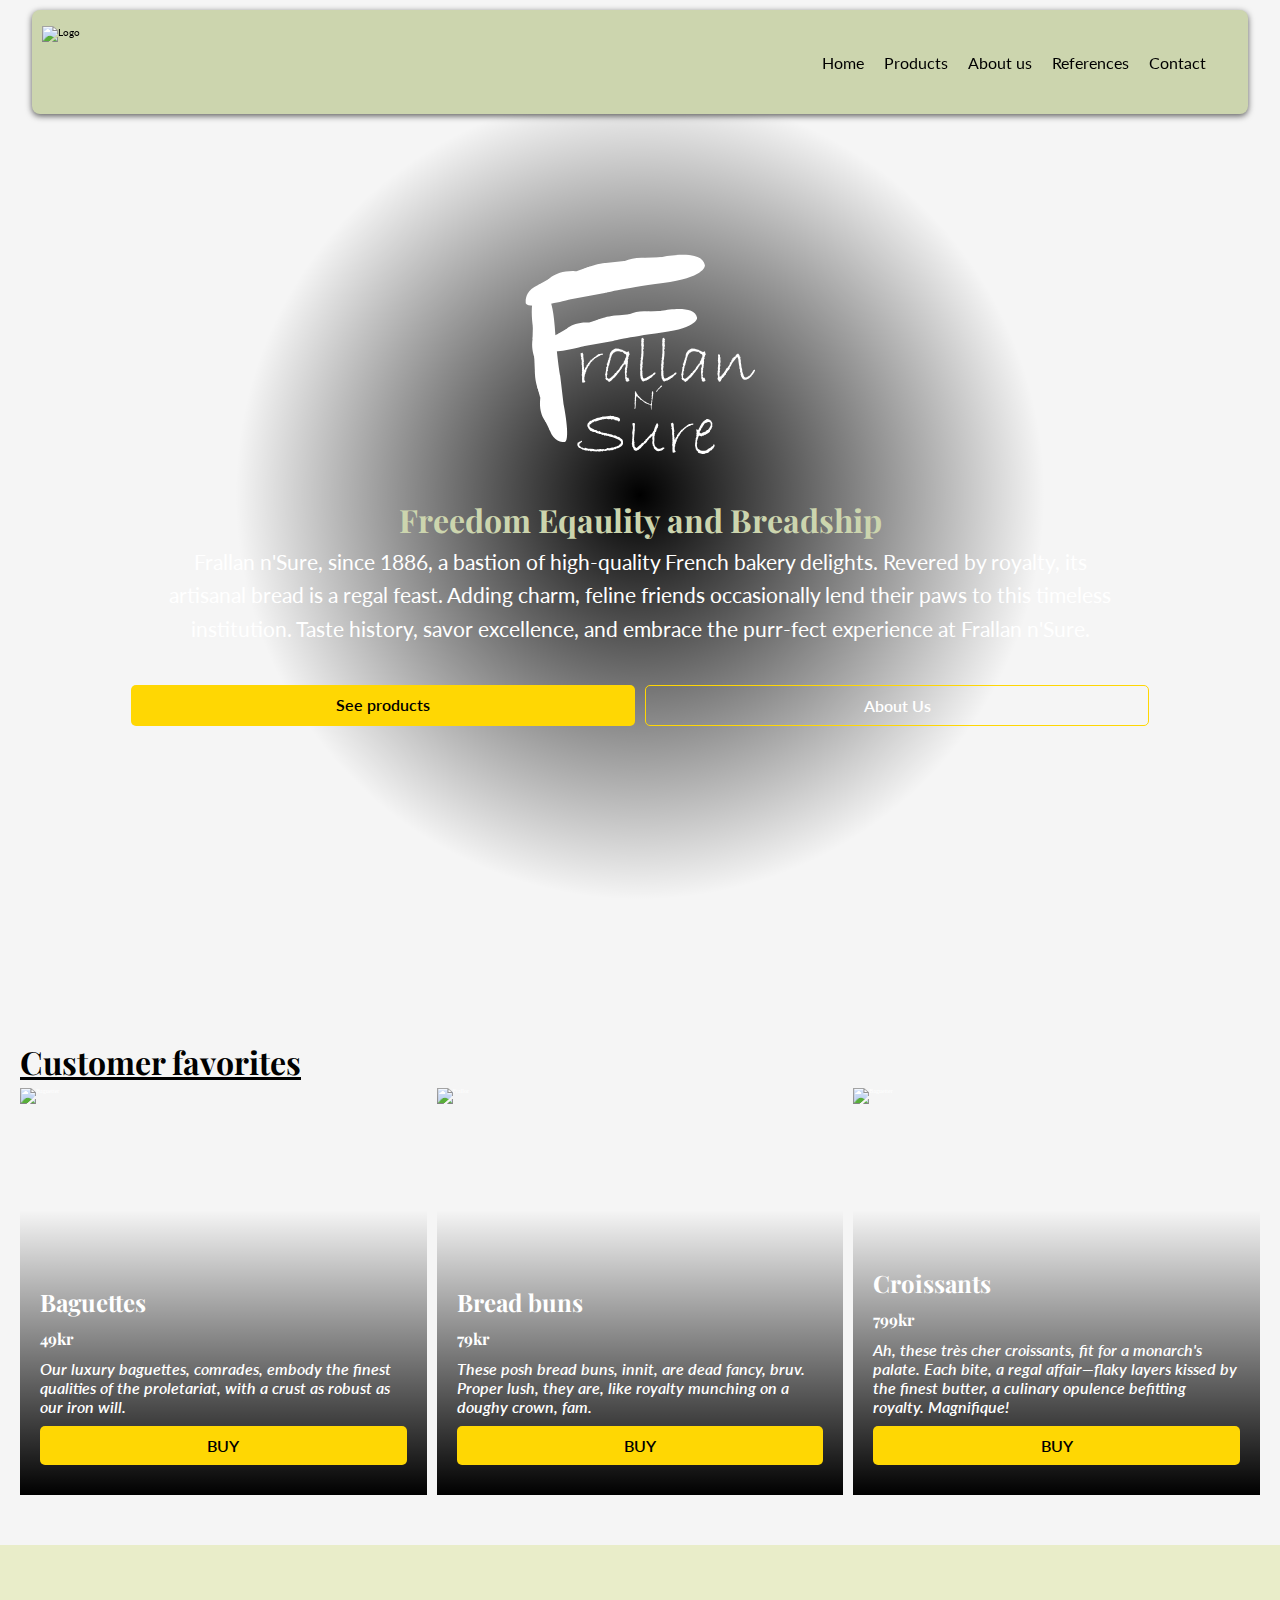
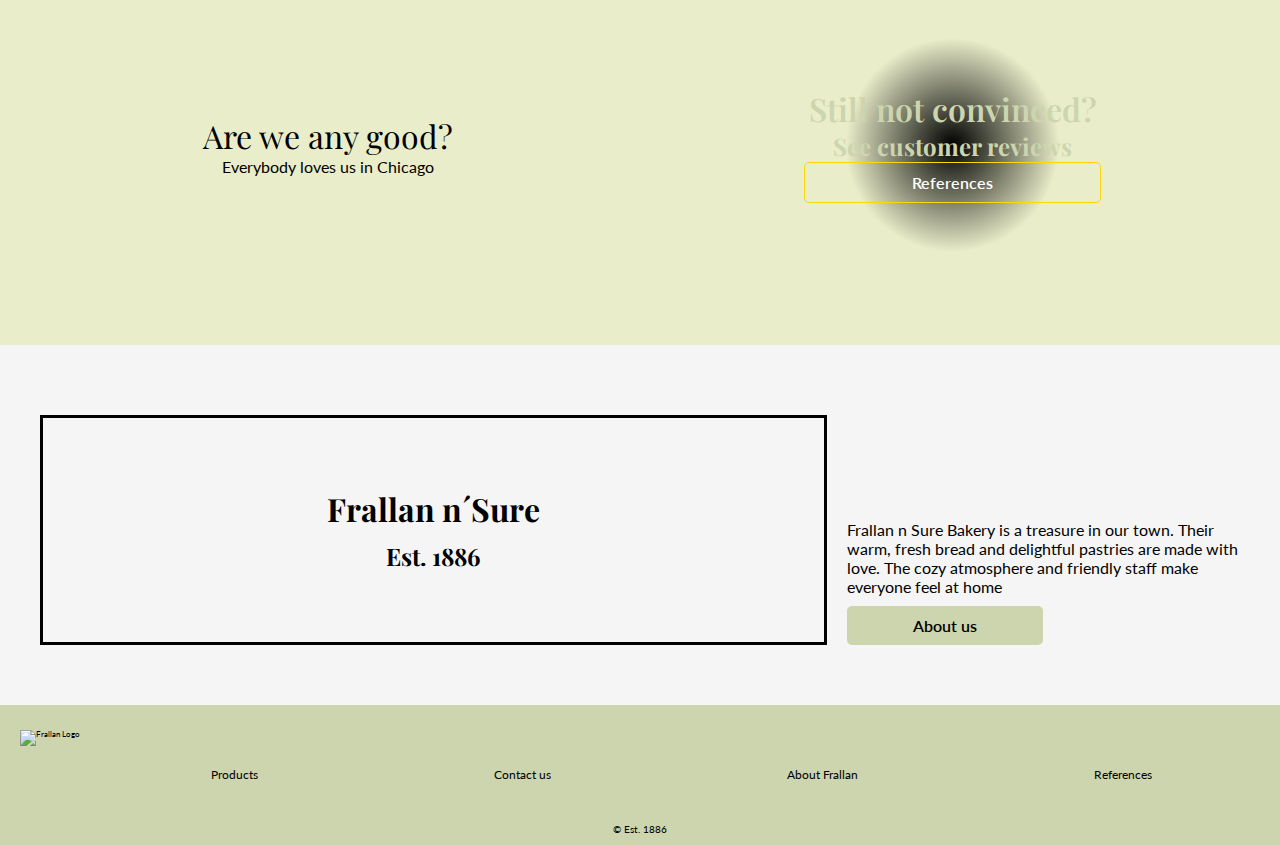
==== commit 01e5b93f: "Lolzor" ====
--- a/index.html
+++ b/index.html
@@ -118,7 +118,7 @@
         <h1>Frallan n´ Sure</h1>
         <div class="tagLine">
           <h2>Freedom Eqaulity and Breadship</h2>
-          <p>
+          <p class="heroPara">
             Frallan n'Sure, since 1886, a bastion of high-quality French
             bakery delights. Revered by royalty, its artisanal bread is a
             regal feast. Adding charm, feline friends occasionally lend their
--- a/style.css
+++ b/style.css
@@ -13,6 +13,7 @@
   position: relative;
   gap: 4rem;
   min-height: 100vh;
+  padding-bottom: 1rem;
 }
 .mainWrapper .heroMain .tagLine {
   display: flex;
@@ -25,7 +26,7 @@
 }
 .mainWrapper .heroMain .tagLine p {
   color: white;
-  font-size: 2.08rem;
+  font-size: 1.6rem;
 }
 .mainWrapper .heroMain h1 {
   opacity: 0;
@@ -88,6 +89,9 @@
   .tagLine {
     max-width: 75%;
     padding: 0;
+  }
+  .mainWrapper .heroMain .tagLine .heroPara {
+    font-size: 2.08rem;
   }
 }
 @media screen and (min-width: 560px) {
@@ -262,7 +266,7 @@
   background: #ccd5ae;
   width: 100%;
   gap: 0.8rem;
-  padding: 2rem;
+  padding: 2rem 1rem;
   position: relative;
   margin-top: 2rem;
 }
@@ -275,6 +279,11 @@
 }
 .footWrapper .footerLogo img {
   height: 100%;
+}
+.footWrapper .footerLink {
+  width: 100%;
+  display: flex;
+  justify-content: space-around;
 }
 
 @media screen and (min-width: 560px) {
@@ -631,6 +640,7 @@
   flex-direction: column;
   align-items: center;
   background: #e9edc9;
+  position: relative;
   padding: 3rem;
   gap: 2rem;
   width: 100%;
@@ -650,14 +660,15 @@
   display: flex;
   flex-direction: column;
   justify-content: center;
-  max-width: 80%;
+  max-width: 100%;
   gap: 1rem;
   align-items: center;
 }
 .referenceContainer .refs .refInfo .baguetteRating {
   display: flex;
-  gap: 1rem;
-  height: 5rem;
+  justify-content: center;
+  gap: 0.5rem;
+  height: 2rem;
   position: relative;
 }
 .referenceContainer .refs .refInfo .baguetteRating img {
@@ -674,8 +685,7 @@
   width: auto;
 }
 .referenceContainer .refs img {
-  width: 40rem;
-  height: 40rem;
+  width: 100%;
   -o-object-fit: cover;
      object-fit: cover;
   box-shadow: 2px 2px 12px violet;
